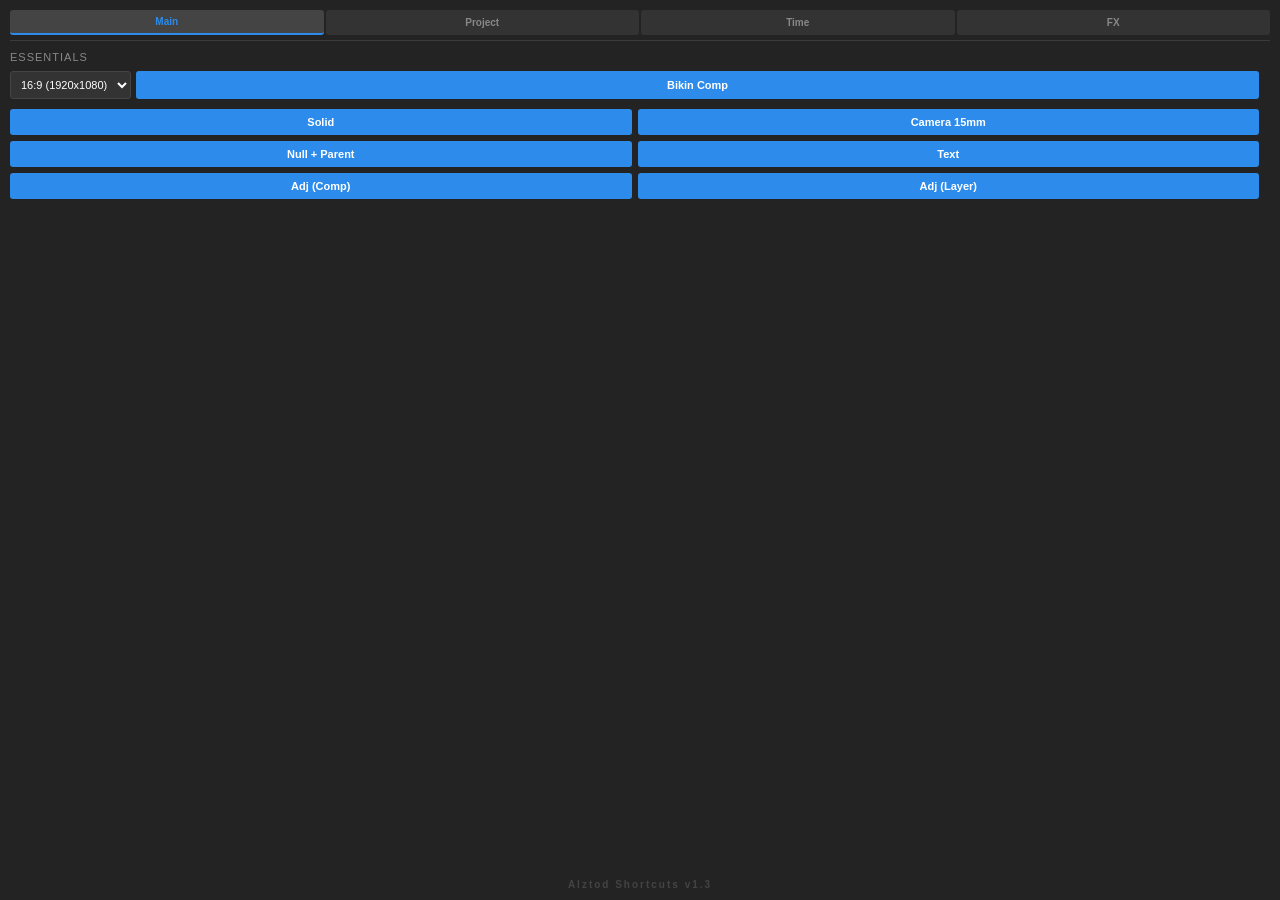
==== client/index.html @ b73be6ae "benerin bug uncomp dan precomp" ====
<!DOCTYPE html>
<html>
<head>
    <meta charset="utf-8">
    <title>Inilah Shortcut Gueh</title>
    <link rel="stylesheet" href="./style.css">
    <script src="./CSInterface.js"></script>
</head>
<body>
    <div class="tab-nav">
        <button class="tab-btn active" onclick="openTab(event, 'essentials')">Main</button>
        <button class="tab-btn" onclick="openTab(event, 'manager')">Project</button>
        <button class="tab-btn" onclick="openTab(event, 'timeline')">Time</button>
        <button class="tab-btn" onclick="openTab(event, 'presets')">FX</button>
    </div>

    <div class="tab-container">
        
        <div id="essentials" class="tab-content active">
            <div class="section-title">Essentials</div>
            <div class="dropdown-group">
                <select id="pilihComp">
                    <option value="16:9">16:9 (1920x1080)</option>
                    <option value="4:3">4:3 (1440x1080)</option>
                    <option value="1:1">1:1 (1080x1080)</option>
                </select>
                <button id="btnBikinCompOtomatis">Bikin Comp</button>
            </div>
            <div class="button-grid">
                <button id="btnSolidFill">Solid</button>
                <button id="btnCam15">Camera 15mm</button>
                <button id="btnNullParent">Null + Parent</button>
                <button id="btnTeksTengah">Text</button>
                <button id="btnAdjComp">Adj (Comp)</button>
                <button id="btnAdjLayer">Adj (Layer)</button>
            </div>
        </div>

        <div id="manager" class="tab-content">
            <div class="section-title">Project Manager</div>
            <div class="button-grid">
                <button id="btnAutoOrganize" class="btn-span-2">Auto Organize Project</button>
            </div>
        </div>

        <div id="timeline" class="tab-content">
            <div class="section-title">Timeline Tools</div>
            <div class="dropdown-group">
                <select id="pilihStagger">
                    <option value="1">1 Frame</option>
                    <option value="5">5 Frame</option>
                    <option value="10">10 Frame</option>
                    <option value="end">End of Clip</option>
                </select>
                <button id="btnStagger">Stagger</button>
            </div>
            
            <button id="btnStaggerCut" class="btn-span-2 btn-stagger-cut">Stagger + Auto Cut</button>
            <button id="btnUnComp" class="btn-span-2 btn-uncomp">Un-Comp</button>

            <div class="separator"></div>

            <div class="section-title">Pre-compose Tools</div>
            <div class="precomp-container">
                <input type="text" id="precompName" class="text-input" placeholder="Nama Pre-comp (Kosongin = Auto)">
                
                <div class="radio-group">
                    <label class="radio-item">
                        <input type="radio" name="precompOpt" value="leave" checked>
                        <span>Leave all attributes</span>
                    </label>
                    <label class="radio-item">
                        <input type="radio" id="radioMove" name="precompOpt" value="move">
                        <span>Move all attributes</span>
                    </label>
                </div>
                
                <div id="adjDurationBox" class="switch-group sub-option">
                    <span class="switch-label">Adjust comp duration</span>
                    <label class="switch">
                        <input type="checkbox" id="checkAdjDuration" checked>
                        <span class="slider"></span>
                    </label>
                </div>
                <button id="btnPreComp" class="btn-span-2 btn-precomp">Pre-compose</button>
            </div>

            <div class="separator"></div>
            <div class="section-title">Utility Gweh</div>
            <div class="button-grid">
                <button id="btnPurgeCache" class="btn-span-2 btn-purge">Bakar Cache (Purge All)</button>
            </div>
        </div>

        <div id="presets" class="tab-content">
            <div class="section-title">Motion Tile Generator</div>
            <div class="dropdown-group">
                <select id="pilihMT">
                    <option value="150">Scale 150</option>
                    <option value="300">Scale 300</option>
                    <option value="500">Scale 500</option>
                </select>
                <button id="btnApplyMT">Apply MT</button>
            </div>
            
            <div class="switch-group">
                <span class="switch-label">Mirror Edges</span>
                <label class="switch">
                    <input type="checkbox" id="checkMirror" checked>
                    <span class="slider"></span>
                </label>
            </div>

            <div class="separator"></div>

            </div>

    </div>

    <div class="watermark-ui">Alztod Shortcuts v1.3</div>
    
    <script src="./main.js"></script>
</body>
</html>
---- client/style.css ----
body {
    background-color: #232323;
    color: #e0e0e0;
    font-family: 'Segoe UI', Tahoma, Geneva, Verdana, sans-serif;
    padding: 10px;
    margin: 0;
    font-size: 12px;
    height: 100vh;
    box-sizing: border-box;
    overflow: hidden;
    display: flex;
    flex-direction: column;
}

.section-title {
    font-size: 11px;
    color: #888;
    margin-bottom: 8px;
    text-transform: uppercase;
    letter-spacing: 1px;
}

.separator {
    border-top: 1px solid #3a3a3a;
    margin: 15px 0;
}

.dropdown-group {
    display: flex;
    gap: 5px;
    margin-bottom: 10px;
}

select {
    flex: 1;
    background-color: #333;
    color: white;
    border: 1px solid #444;
    border-radius: 3px;
    padding: 6px;
    font-size: 11px;
}

.button-grid {
    display: grid;
    grid-template-columns: 1fr 1fr;
    gap: 6px;
}

button {
    background-color: #2d8ceb;
    color: white;
    border: none;
    padding: 7px;
    border-radius: 3px;
    cursor: pointer;
    width: 100%;
    font-size: 11px;
    font-weight: bold;
    transition: 0.2s;
}

button:hover { background-color: #1a73e8; }

.btn-span-2 { grid-column: span 2; }

#btnAutoOrganize { background-color: #27ae60; }
.btn-purge { background-color: #d35400; }
.btn-stagger-cut { background-color: #8e44ad; margin-bottom: 10px; }
.btn-uncomp { background-color: #2980b9; margin-top: 5px; }

/* --- PRE-COMPOSE UI --- */
.precomp-container {
    background-color: #333;
    padding: 10px;
    border-radius: 4px;
    border: 1px solid #444;
}

.radio-group {
    display: flex;
    flex-direction: column;
    gap: 8px;
    margin-bottom: 10px;
}

.radio-item {
    display: flex;
    align-items: center;
    gap: 8px;
    cursor: pointer;
    font-size: 11px;
}

.radio-item input[type="radio"] {
    accent-color: #2d8ceb;
    cursor: pointer;
}

.sub-option {
    margin-left: 20px;
    margin-top: 5px;
    background-color: #3a3a3a !important;
    border: 1px dashed #555 !important;
}

#adjDurationBox {
    display: none;
}

.btn-precomp {
    background-color: #27ae60;
    margin-top: 5px;
}

.text-input {
    width: 100%;
    background-color: #2a2a2a;
    color: white;
    border: 1px solid #444;
    border-radius: 3px;
    padding: 7px;
    font-size: 11px;
    margin-bottom: 10px;
    box-sizing: border-box;
    font-family: 'Segoe UI', Tahoma, Geneva, Verdana, sans-serif;
}

.text-input:focus {
    outline: none;
    border-color: #2d8ceb;
}

#adjDurationBox {
    display: none;
}

.btn-precomp {
    background-color: #27ae60;
    margin-top: 5px;
}

/* TABS */
.tab-nav {
    display: flex;
    gap: 2px;
    margin-bottom: 10px;
    border-bottom: 1px solid #3a3a3a;
    padding-bottom: 5px;
    flex-shrink: 0;
}

.tab-btn {
    background-color: #333;
    color: #888;
    border: none;
    padding: 6px 2px;
    font-size: 10px;
    flex: 1;
    cursor: pointer;
}

.tab-btn.active {
    background-color: #444;
    color: #2d8ceb;
    border-bottom: 2px solid #2d8ceb;
}

/* CONTAINER & SCROLL */
.tab-container {
    flex: 1;
    overflow-y: overlay;
    overflow-x: hidden;
    scrollbar-gutter: stable;
    padding-right: 5px;
    padding-bottom: 10px;
}

/* ANIMASI FADE */
@keyframes fadeInSlide {
    from { opacity: 0; transform: translateY(5px); }
    to { opacity: 1; transform: translateY(0); }
}

.tab-content {
    display: none;
    animation: fadeInSlide 0.3s ease-out;
}

.tab-content.active { display: block; }

/* TOGGLE SWITCH */
.switch-group {
    display: flex;
    justify-content: space-between;
    align-items: center;
    background-color: #333;
    padding: 7px 10px;
    border-radius: 3px;
    margin-bottom: 10px;
    border: 1px solid #444;
}

.switch-label { font-size: 11px; color: #e0e0e0; }
.switch { position: relative; display: inline-block; width: 28px; height: 16px; }
.switch input { opacity: 0; width: 0; height: 0; }
.slider { position: absolute; cursor: pointer; top: 0; left: 0; right: 0; bottom: 0; background-color: #555; transition: .2s; border-radius: 16px; }
.slider:before { position: absolute; content: ""; height: 12px; width: 12px; left: 2px; bottom: 2px; background-color: white; transition: .2s; border-radius: 50%; }
input:checked + .slider { background-color: #2d8ceb; }
input:checked + .slider:before { transform: translateX(12px); }

.watermark-ui { 
    margin-top: 15px;
    text-align: center; 
    font-size: 10px; 
    color: #444; 
    letter-spacing: 2px; 
    font-weight: bold; 
    pointer-events: none; 
    flex-shrink: 0;
}

/* SCROLLBAR BROWSER/AE */
::-webkit-scrollbar { width: 6px; }
::-webkit-scrollbar-track { background: transparent; }
::-webkit-scrollbar-thumb { background: #4a4a4a; border-radius: 10px; }
::-webkit-scrollbar-thumb:hover { background: #666666; }
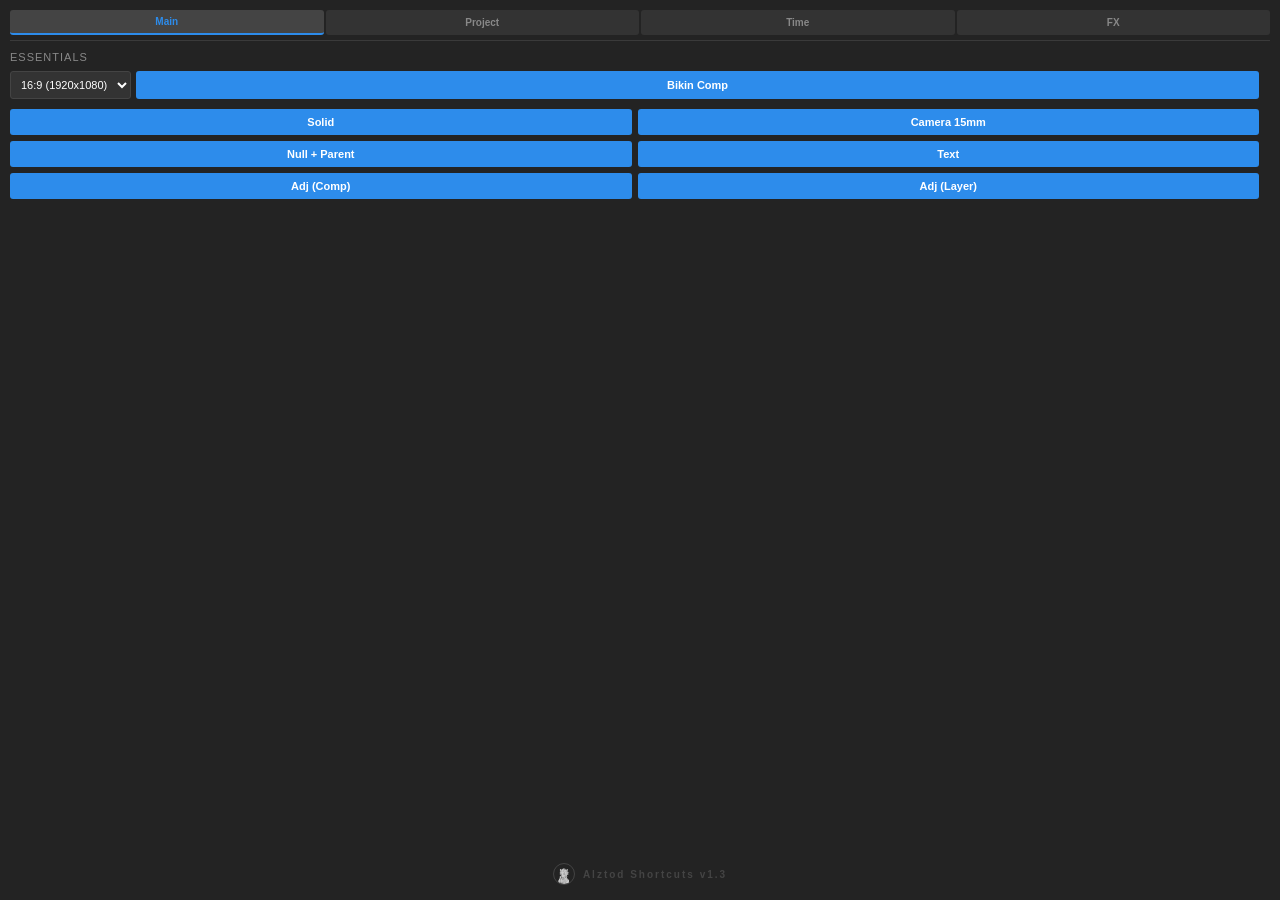
==== commit ec2cc564: "design wm" ====
--- a/client/index.html
+++ b/client/index.html
@@ -117,7 +117,10 @@
 
     </div>
 
-    <div class="watermark-ui">Alztod Shortcuts v1.3</div>
+    <div class="watermark-container">
+        <img src="../icons/icon.png" alt="Alztod icon" class="profile-icon">
+        <div class="watermark-text">Alztod Shortcuts v1.3</div>
+    </div>
     
     <script src="./main.js"></script>
 </body>
--- a/client/style.css
+++ b/client/style.css
@@ -209,18 +209,45 @@
 input:checked + .slider { background-color: #2d8ceb; }
 input:checked + .slider:before { transform: translateX(12px); }
 
-.watermark-ui { 
+.watermark-container {
+    display: flex;
+    align-items: center;
+    justify-content: center;
+    gap: 8px;
     margin-top: 15px;
-    text-align: center; 
+    padding: 5px 0;
+    pointer-events: none;
+    position: relative;
+    width: 100%;
+}
+
+.profile-icon {
+    width: 20px;
+    height: 20px;
+    border-radius: 50%;
+    object-fit: cover;
+    filter: grayscale(80%);
+    transition: 0.3s ease;
+    border: 1px solid #444;
+}
+
+.tab-nav:hover + .tab-container + .watermark-container .profile-icon {
+    filter: grayscale(0%);
+    border-color: #2d8ceb;
+}
+
+.watermark-text { 
     font-size: 10px; 
     color: #444; 
     letter-spacing: 2px; 
     font-weight: bold; 
-    pointer-events: none; 
-    flex-shrink: 0;
-}
-
-/* SCROLLBAR BROWSER/AE */
+    transition: 0.3s;
+}
+
+.tab-nav:hover + .tab-container + .watermark-container .watermark-text {
+    color: #888;
+}
+
 ::-webkit-scrollbar { width: 6px; }
 ::-webkit-scrollbar-track { background: transparent; }
 ::-webkit-scrollbar-thumb { background: #4a4a4a; border-radius: 10px; }
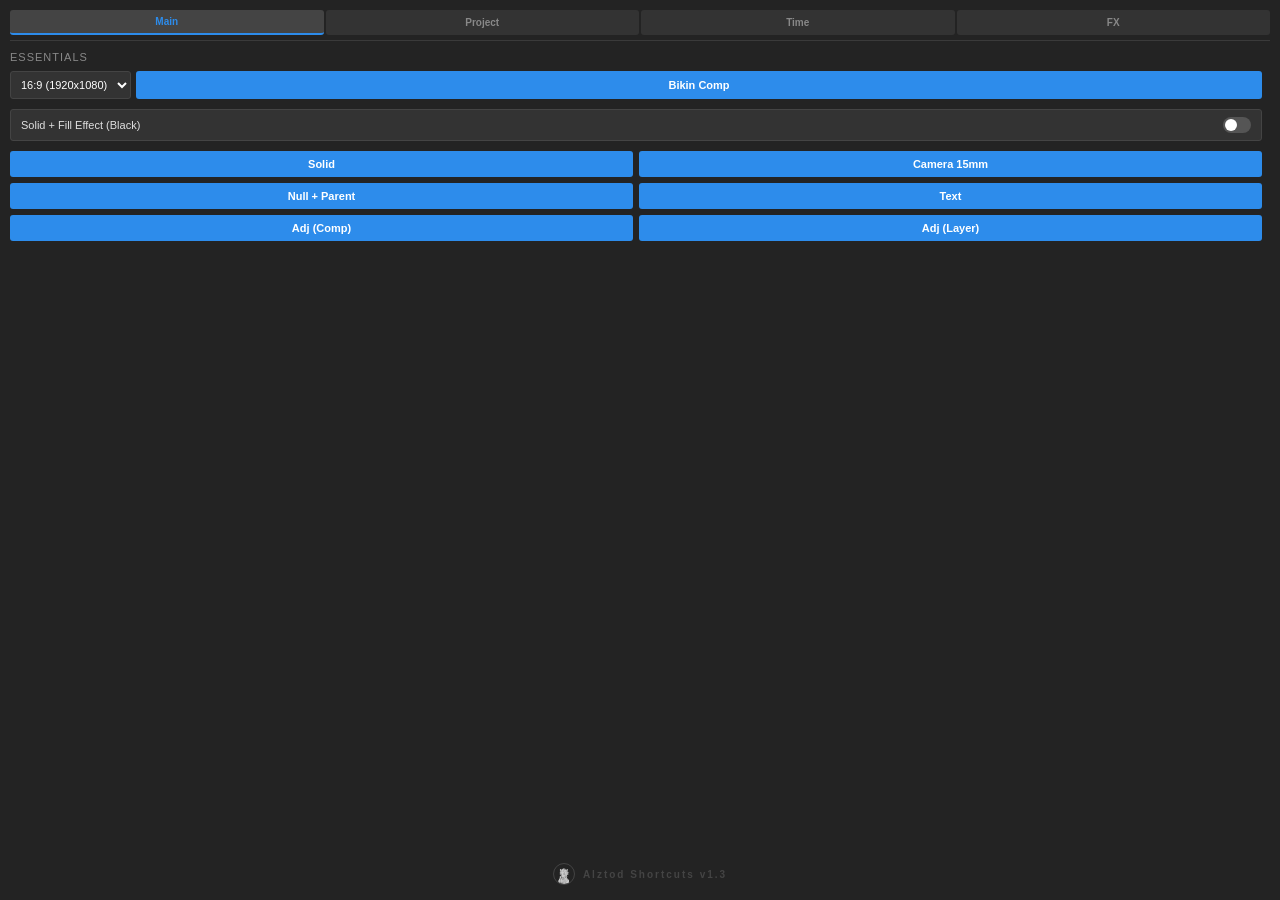
==== commit dcbfde53: "benerin essentials bug" ====
--- a/client/index.html
+++ b/client/index.html
@@ -26,6 +26,15 @@
                 </select>
                 <button id="btnBikinCompOtomatis">Bikin Comp</button>
             </div>
+
+            <div class="switch-group">
+                <span class="switch-label">Solid + Fill Effect (Black)</span>
+                <label class="switch">
+                    <input type="checkbox" id="checkFillEffect">
+                    <span class="slider"></span>
+                </label>
+            </div>
+
             <div class="button-grid">
                 <button id="btnSolidFill">Solid</button>
                 <button id="btnCam15">Camera 15mm</button>
@@ -113,7 +122,35 @@
 
             <div class="separator"></div>
 
+            <div class="section-title">1-Click Watermark</div>
+            <div class="wm-container">
+                <input type="text" id="wmText" class="text-input" placeholder="Isi Nama WM Lu...">
+                
+                <div class="pos-selector">
+                    <div class="pos-grid">
+                        <div class="pos-btn" data-pos="TL">↖</div>
+                        <div class="pos-btn" data-pos="TC">↑</div>
+                        <div class="pos-btn" data-pos="TR">↗</div>
+                        <div class="pos-btn" data-pos="ML">←</div>
+                        <div class="pos-btn active" data-pos="MC">·</div>
+                        <div class="pos-btn" data-pos="MR">→</div>
+                        <div class="pos-btn" data-pos="BL">↙</div>
+                        <div class="pos-btn" data-pos="BC">↓</div>
+                        <div class="pos-btn" data-pos="BR">↘</div>
+                    </div>
+                </div>
+
+                <div class="slider-group">
+                    <div class="slider-header">
+                        <span>Scale</span>
+                        <span id="wmScaleVal">100%</span>
+                    </div>
+                    <input type="range" id="wmScale" min="10" max="300" value="100" class="range-input">
+                </div>
+
+                <button id="btnGenerateWM" class="btn-span-2 btn-wm">Update / Generate WM</button>
             </div>
+        </div>
 
     </div>
 
--- a/client/style.css
+++ b/client/style.css
@@ -64,81 +64,13 @@
 
 .btn-span-2 { grid-column: span 2; }
 
+/* WARNA KHUSUS TOMBOL */
 #btnAutoOrganize { background-color: #27ae60; }
 .btn-purge { background-color: #d35400; }
 .btn-stagger-cut { background-color: #8e44ad; margin-bottom: 10px; }
 .btn-uncomp { background-color: #2980b9; margin-top: 5px; }
-
-/* --- PRE-COMPOSE UI --- */
-.precomp-container {
-    background-color: #333;
-    padding: 10px;
-    border-radius: 4px;
-    border: 1px solid #444;
-}
-
-.radio-group {
-    display: flex;
-    flex-direction: column;
-    gap: 8px;
-    margin-bottom: 10px;
-}
-
-.radio-item {
-    display: flex;
-    align-items: center;
-    gap: 8px;
-    cursor: pointer;
-    font-size: 11px;
-}
-
-.radio-item input[type="radio"] {
-    accent-color: #2d8ceb;
-    cursor: pointer;
-}
-
-.sub-option {
-    margin-left: 20px;
-    margin-top: 5px;
-    background-color: #3a3a3a !important;
-    border: 1px dashed #555 !important;
-}
-
-#adjDurationBox {
-    display: none;
-}
-
-.btn-precomp {
-    background-color: #27ae60;
-    margin-top: 5px;
-}
-
-.text-input {
-    width: 100%;
-    background-color: #2a2a2a;
-    color: white;
-    border: 1px solid #444;
-    border-radius: 3px;
-    padding: 7px;
-    font-size: 11px;
-    margin-bottom: 10px;
-    box-sizing: border-box;
-    font-family: 'Segoe UI', Tahoma, Geneva, Verdana, sans-serif;
-}
-
-.text-input:focus {
-    outline: none;
-    border-color: #2d8ceb;
-}
-
-#adjDurationBox {
-    display: none;
-}
-
-.btn-precomp {
-    background-color: #27ae60;
-    margin-top: 5px;
-}
+.btn-precomp { background-color: #27ae60; margin-top: 5px; }
+.btn-wm { background-color: #e67e22 !important; margin-top: 5px; font-weight: bold; }
 
 /* TABS */
 .tab-nav {
@@ -167,27 +99,50 @@
 }
 
 /* CONTAINER & SCROLL */
+.tab-container::-webkit-scrollbar {
+    width: 6px;
+}
+
+.tab-container::-webkit-scrollbar-track {
+    background: #232323;
+}
+
+.tab-container::-webkit-scrollbar-thumb {
+    background: #444;
+    border-radius: 10px;
+}
+
+.tab-container::-webkit-scrollbar-thumb:hover {
+    background: #555;
+}
+
 .tab-container {
     flex: 1;
-    overflow-y: overlay;
+    overflow-y: auto; 
     overflow-x: hidden;
-    scrollbar-gutter: stable;
-    padding-right: 5px;
-    padding-bottom: 10px;
-}
-
-/* ANIMASI FADE */
-@keyframes fadeInSlide {
-    from { opacity: 0; transform: translateY(5px); }
-    to { opacity: 1; transform: translateY(0); }
+    padding-right: 8px;
 }
 
 .tab-content {
     display: none;
-    animation: fadeInSlide 0.3s ease-out;
 }
 
-.tab-content.active { display: block; }
+.tab-content.active {
+    display: block;
+}
+
+/* INPUT TEXT */
+.text-input {
+    width: 100%;
+    background-color: #2a2a2a;
+    color: white;
+    border: 1px solid #444;
+    border-radius: 3px;
+    padding: 7px;
+    font-size: 11px;
+    margin-bottom: 10px;
+    box-sizing: border-box;
+}
 
 /* TOGGLE SWITCH */
 .switch-group {
@@ -209,46 +164,22 @@
 input:checked + .slider { background-color: #2d8ceb; }
 input:checked + .slider:before { transform: translateX(12px); }
 
-.watermark-container {
-    display: flex;
-    align-items: center;
-    justify-content: center;
-    gap: 8px;
-    margin-top: 15px;
-    padding: 5px 0;
-    pointer-events: none;
-    position: relative;
-    width: 100%;
-}
+/* PRECOMP & WM UI */
+.precomp-container, .wm-container { background-color: #333; padding: 10px; border-radius: 4px; border: 1px solid #444; }
+.radio-group { display: flex; flex-direction: column; gap: 8px; margin-bottom: 10px; }
+.radio-item { display: flex; align-items: center; gap: 8px; cursor: pointer; font-size: 11px; }
+.sub-option { margin-left: 20px; margin-top: 5px; background-color: #3a3a3a !important; border: 1px dashed #555 !important; }
+#adjDurationBox { display: none; }
 
-.profile-icon {
-    width: 20px;
-    height: 20px;
-    border-radius: 50%;
-    object-fit: cover;
-    filter: grayscale(80%);
-    transition: 0.3s ease;
-    border: 1px solid #444;
-}
+.pos-grid { display: grid; grid-template-columns: repeat(3, 1fr); gap: 4px; width: 100px; margin: 10px auto; }
+.pos-btn { background: #2a2a2a; border: 1px solid #444; color: #888; text-align: center; padding: 5px 0; cursor: pointer; font-size: 14px; border-radius: 2px; }
+.pos-btn.active { background: #2d8ceb; color: white; border-color: #2d8ceb; }
 
-.tab-nav:hover + .tab-container + .watermark-container .profile-icon {
-    filter: grayscale(0%);
-    border-color: #2d8ceb;
-}
+.slider-group { margin: 10px 0; background: #2a2a2a; padding: 8px; border-radius: 4px; }
+.slider-header { display: flex; justify-content: space-between; font-size: 10px; color: #888; margin-bottom: 5px; }
+.range-input { width: 100%; cursor: pointer; accent-color: #2d8ceb; }
 
-.watermark-text { 
-    font-size: 10px; 
-    color: #444; 
-    letter-spacing: 2px; 
-    font-weight: bold; 
-    transition: 0.3s;
-}
-
-.tab-nav:hover + .tab-container + .watermark-container .watermark-text {
-    color: #888;
-}
-
-::-webkit-scrollbar { width: 6px; }
-::-webkit-scrollbar-track { background: transparent; }
-::-webkit-scrollbar-thumb { background: #4a4a4a; border-radius: 10px; }
-::-webkit-scrollbar-thumb:hover { background: #666666; }+/* WATERMARK FOOTER */
+.watermark-container { display: flex; align-items: center; justify-content: center; gap: 8px; margin-top: 15px; padding: 5px 0; pointer-events: none; flex-shrink: 0; }
+.profile-icon { width: 20px; height: 20px; border-radius: 50%; object-fit: cover; filter: grayscale(80%); border: 1px solid #444; }
+.watermark-text { font-size: 10px; color: #444; letter-spacing: 2px; font-weight: bold; }
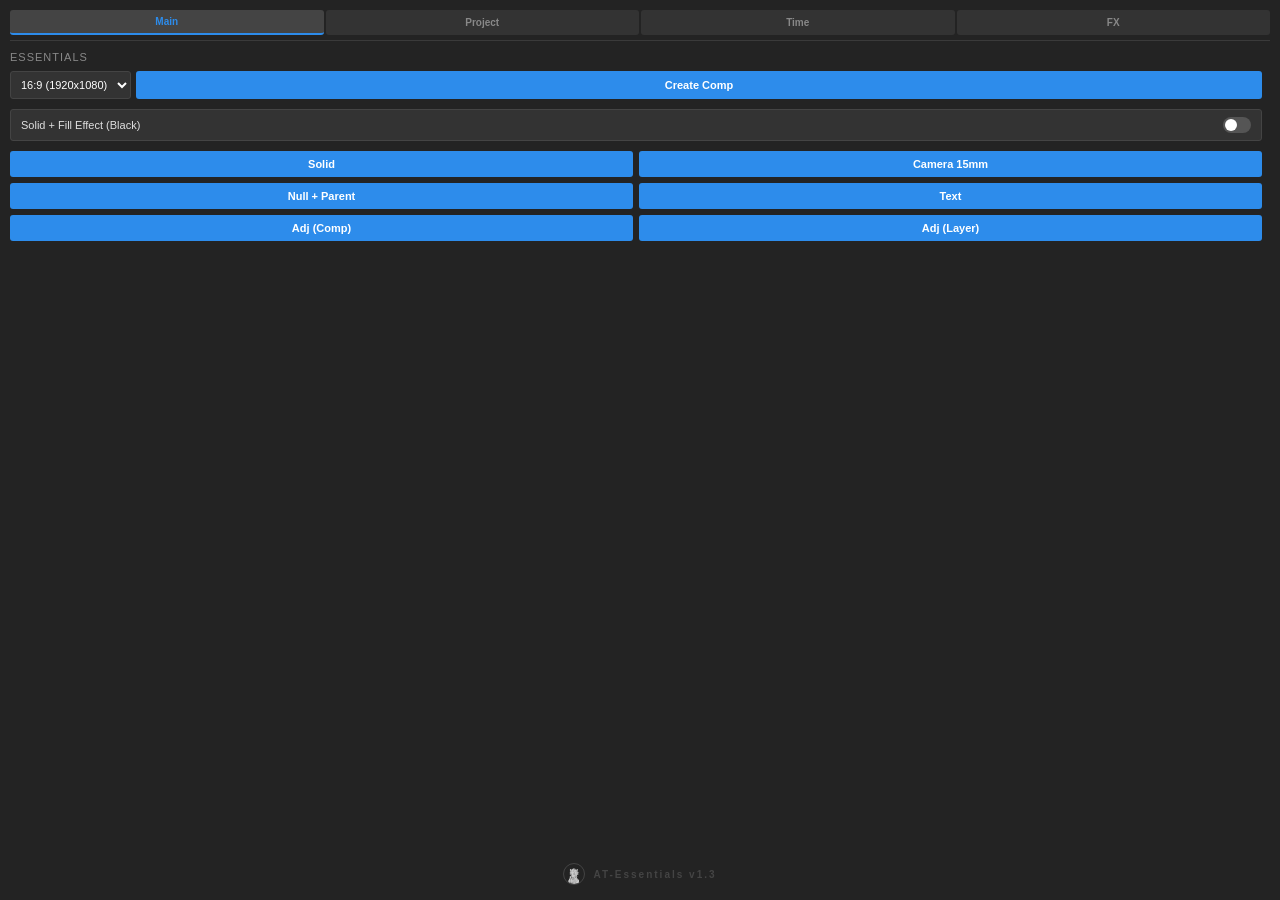
==== commit aa2ab832: "Turunin versi ke 2020" ====
--- a/client/index.html
+++ b/client/index.html
@@ -2,7 +2,7 @@
 <html>
 <head>
     <meta charset="utf-8">
-    <title>Inilah Shortcut Gueh</title>
+    <title>AT-Essentials</title>
     <link rel="stylesheet" href="./style.css">
     <script src="./CSInterface.js"></script>
 </head>
@@ -24,7 +24,7 @@
                     <option value="4:3">4:3 (1440x1080)</option>
                     <option value="1:1">1:1 (1080x1080)</option>
                 </select>
-                <button id="btnBikinCompOtomatis">Bikin Comp</button>
+                <button id="btnBikinCompOtomatis">Create Comp</button>
             </div>
 
             <div class="switch-group">
@@ -71,7 +71,7 @@
 
             <div class="section-title">Pre-compose Tools</div>
             <div class="precomp-container">
-                <input type="text" id="precompName" class="text-input" placeholder="Nama Pre-comp (Kosongin = Auto)">
+                <input type="text" id="precompName" class="text-input" placeholder="Pre-comp Name (Blank = Auto)">
                 
                 <div class="radio-group">
                     <label class="radio-item">
@@ -95,9 +95,9 @@
             </div>
 
             <div class="separator"></div>
-            <div class="section-title">Utility Gweh</div>
+            <div class="section-title">Utility</div>
             <div class="button-grid">
-                <button id="btnPurgeCache" class="btn-span-2 btn-purge">Bakar Cache (Purge All)</button>
+                <button id="btnPurgeCache" class="btn-span-2 btn-purge">Clear Cache (Purge All)</button>
             </div>
         </div>
 
@@ -156,7 +156,7 @@
 
     <div class="watermark-container">
         <img src="../icons/icon.png" alt="Alztod icon" class="profile-icon">
-        <div class="watermark-text">Alztod Shortcuts v1.3</div>
+        <div class="watermark-text">AT-Essentials v1.3</div>
     </div>
     
     <script src="./main.js"></script>
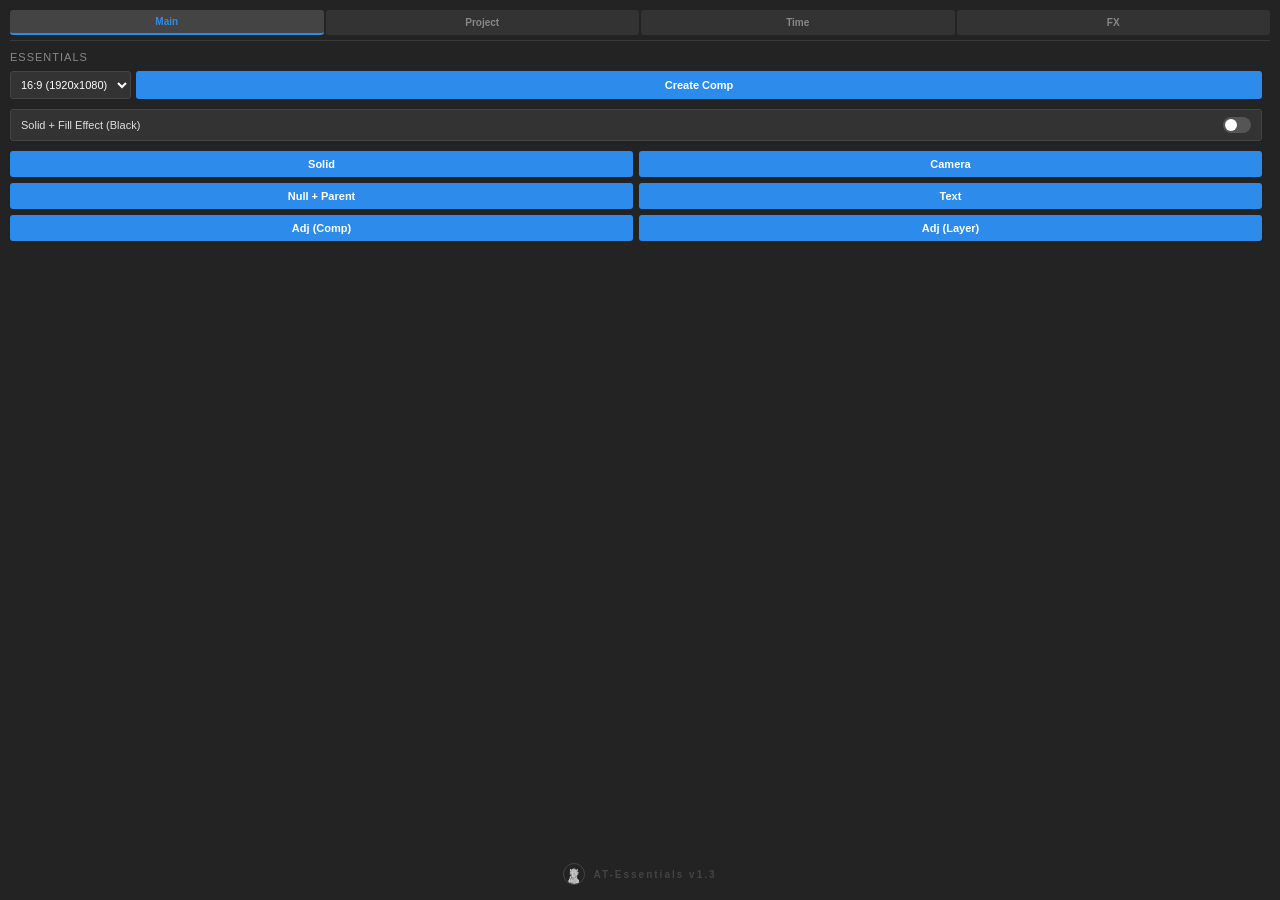
==== commit e6ab9d70: "fix null & cam settings" ====
--- a/client/index.html
+++ b/client/index.html
@@ -37,7 +37,7 @@
 
             <div class="button-grid">
                 <button id="btnSolidFill">Solid</button>
-                <button id="btnCam15">Camera 15mm</button>
+                <button id="btnKamera">Camera</button>
                 <button id="btnNullParent">Null + Parent</button>
                 <button id="btnTeksTengah">Text</button>
                 <button id="btnAdjComp">Adj (Comp)</button>
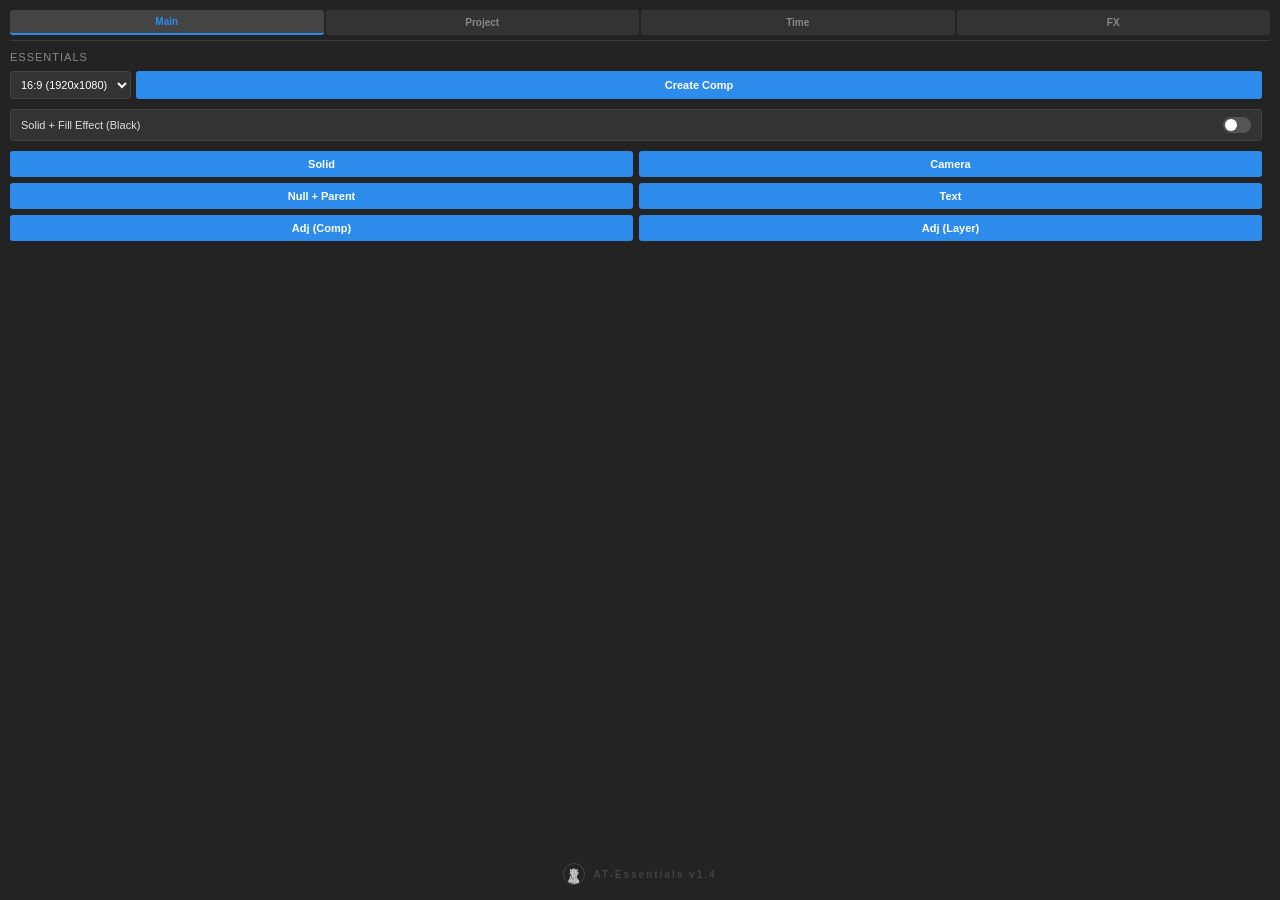
==== commit a2e238d5: "change ver" ====
--- a/client/index.html
+++ b/client/index.html
@@ -156,7 +156,7 @@
 
     <div class="watermark-container">
         <img src="../icons/icon.png" alt="Alztod icon" class="profile-icon">
-        <div class="watermark-text">AT-Essentials v1.3</div>
+        <div class="watermark-text">AT-Essentials v1.4</div>
     </div>
     
     <script src="./main.js"></script>
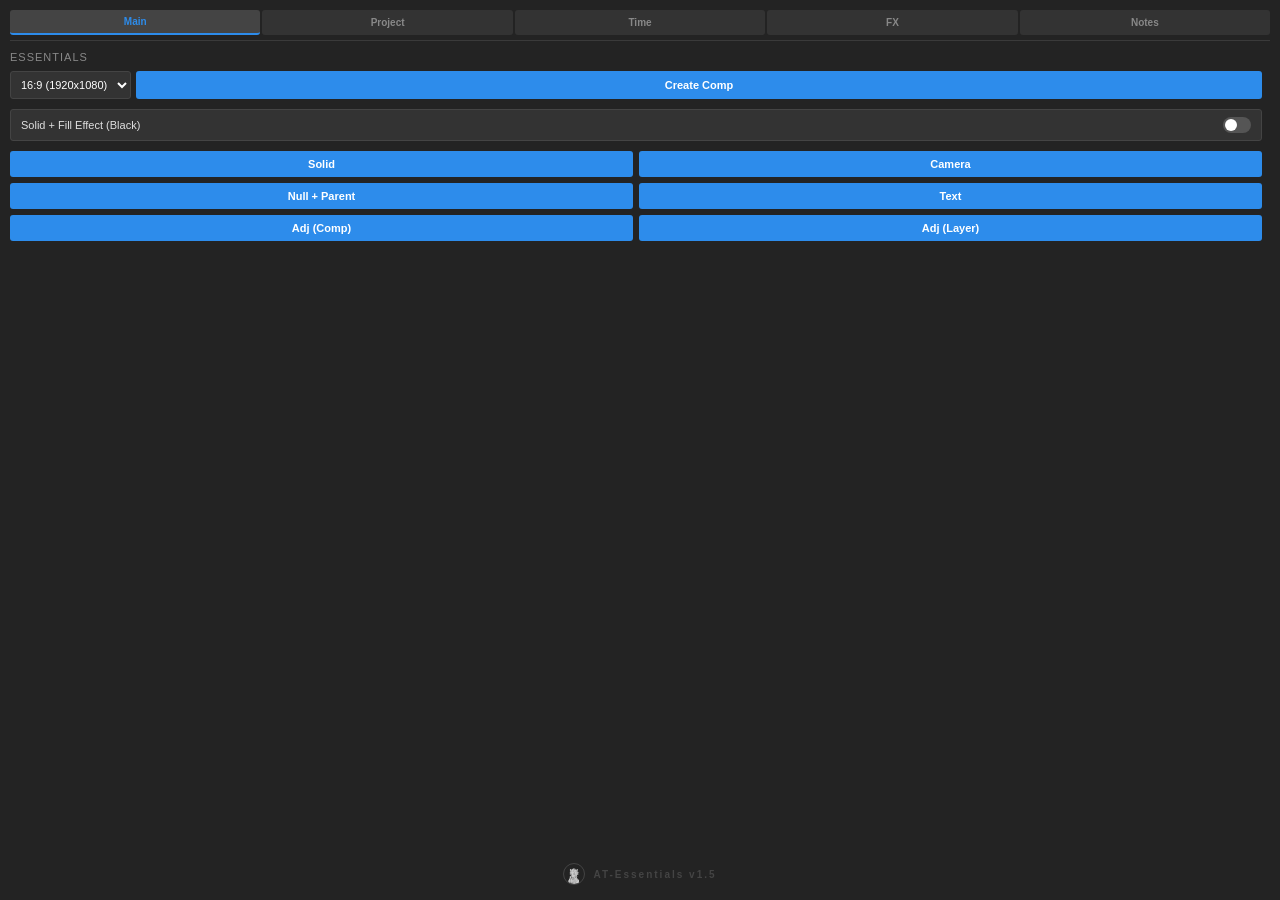
==== commit 0b3d3ada: "nambahin fitur notepad" ====
--- a/client/index.html
+++ b/client/index.html
@@ -12,6 +12,7 @@
         <button class="tab-btn" onclick="openTab(event, 'manager')">Project</button>
         <button class="tab-btn" onclick="openTab(event, 'timeline')">Time</button>
         <button class="tab-btn" onclick="openTab(event, 'presets')">FX</button>
+        <button class="tab-btn" onclick="openTab(event, 'notes')">Notes</button>
     </div>
 
     <div class="tab-container">
@@ -151,12 +152,17 @@
                 <button id="btnGenerateWM" class="btn-span-2 btn-wm">Update / Generate WM</button>
             </div>
         </div>
+        <div id="notes" class="tab-content">
+            <div class="section-title">Project Notes</div>
+            <textarea id="projectNotes" class="note-area" spellcheck="false" placeholder="Tulis catatan, to-do list, atau revisian di sini...&#10;&#10;Catatan akan otomatis ke-save berdasarkan file project yang lagi dibuka."></textarea>
+            <div id="noteStatus" class="note-status">Loading project data...</div>
+        </div>
 
     </div>
 
     <div class="watermark-container">
         <img src="../icons/icon.png" alt="Alztod icon" class="profile-icon">
-        <div class="watermark-text">AT-Essentials v1.4</div>
+        <div class="watermark-text">AT-Essentials v1.5</div>
     </div>
     
     <script src="./main.js"></script>
--- a/client/style.css
+++ b/client/style.css
@@ -179,6 +179,58 @@
 .slider-header { display: flex; justify-content: space-between; font-size: 10px; color: #888; margin-bottom: 5px; }
 .range-input { width: 100%; cursor: pointer; accent-color: #2d8ceb; }
 
+/* ================= NOTEPAD ================= */
+.note-area {
+    width: 100%;
+    height: 250px;
+    background-color: #2a2a2a;
+    color: #e0e0e0;
+    border: 1px solid #444;
+    border-radius: 4px;
+    padding: 10px;
+    font-size: 11px;
+    font-family: 'Segoe UI', Tahoma, Geneva, Verdana, sans-serif;
+    resize: vertical;
+    box-sizing: border-box;
+    outline: none;
+    transition: border-color 0.2s;
+    line-height: 1.5;
+}
+
+.note-area:focus {
+    border-color: #2d8ceb;
+}
+
+.note-area::-webkit-scrollbar {
+    width: 6px;
+}
+.note-area::-webkit-scrollbar-track {
+    background: #2a2a2a;
+}
+.note-area::-webkit-scrollbar-thumb {
+    background: #444;
+    border-radius: 10px;
+}
+.note-area::-webkit-scrollbar-thumb:hover {
+    background: #555;
+}
+
+.note-status {
+    font-size: 10px;
+    color: #888;
+    margin-top: 6px;
+    text-align: right;
+    font-style: italic;
+    transition: color 0.3s;
+}
+
+.status-saved {
+    color: #27ae60 !important;
+}
+.status-warning {
+    color: #e67e22 !important;
+}
+
 /* WATERMARK FOOTER */
 .watermark-container { display: flex; align-items: center; justify-content: center; gap: 8px; margin-top: 15px; padding: 5px 0; pointer-events: none; flex-shrink: 0; }
 .profile-icon { width: 20px; height: 20px; border-radius: 50%; object-fit: cover; filter: grayscale(80%); border: 1px solid #444; }
